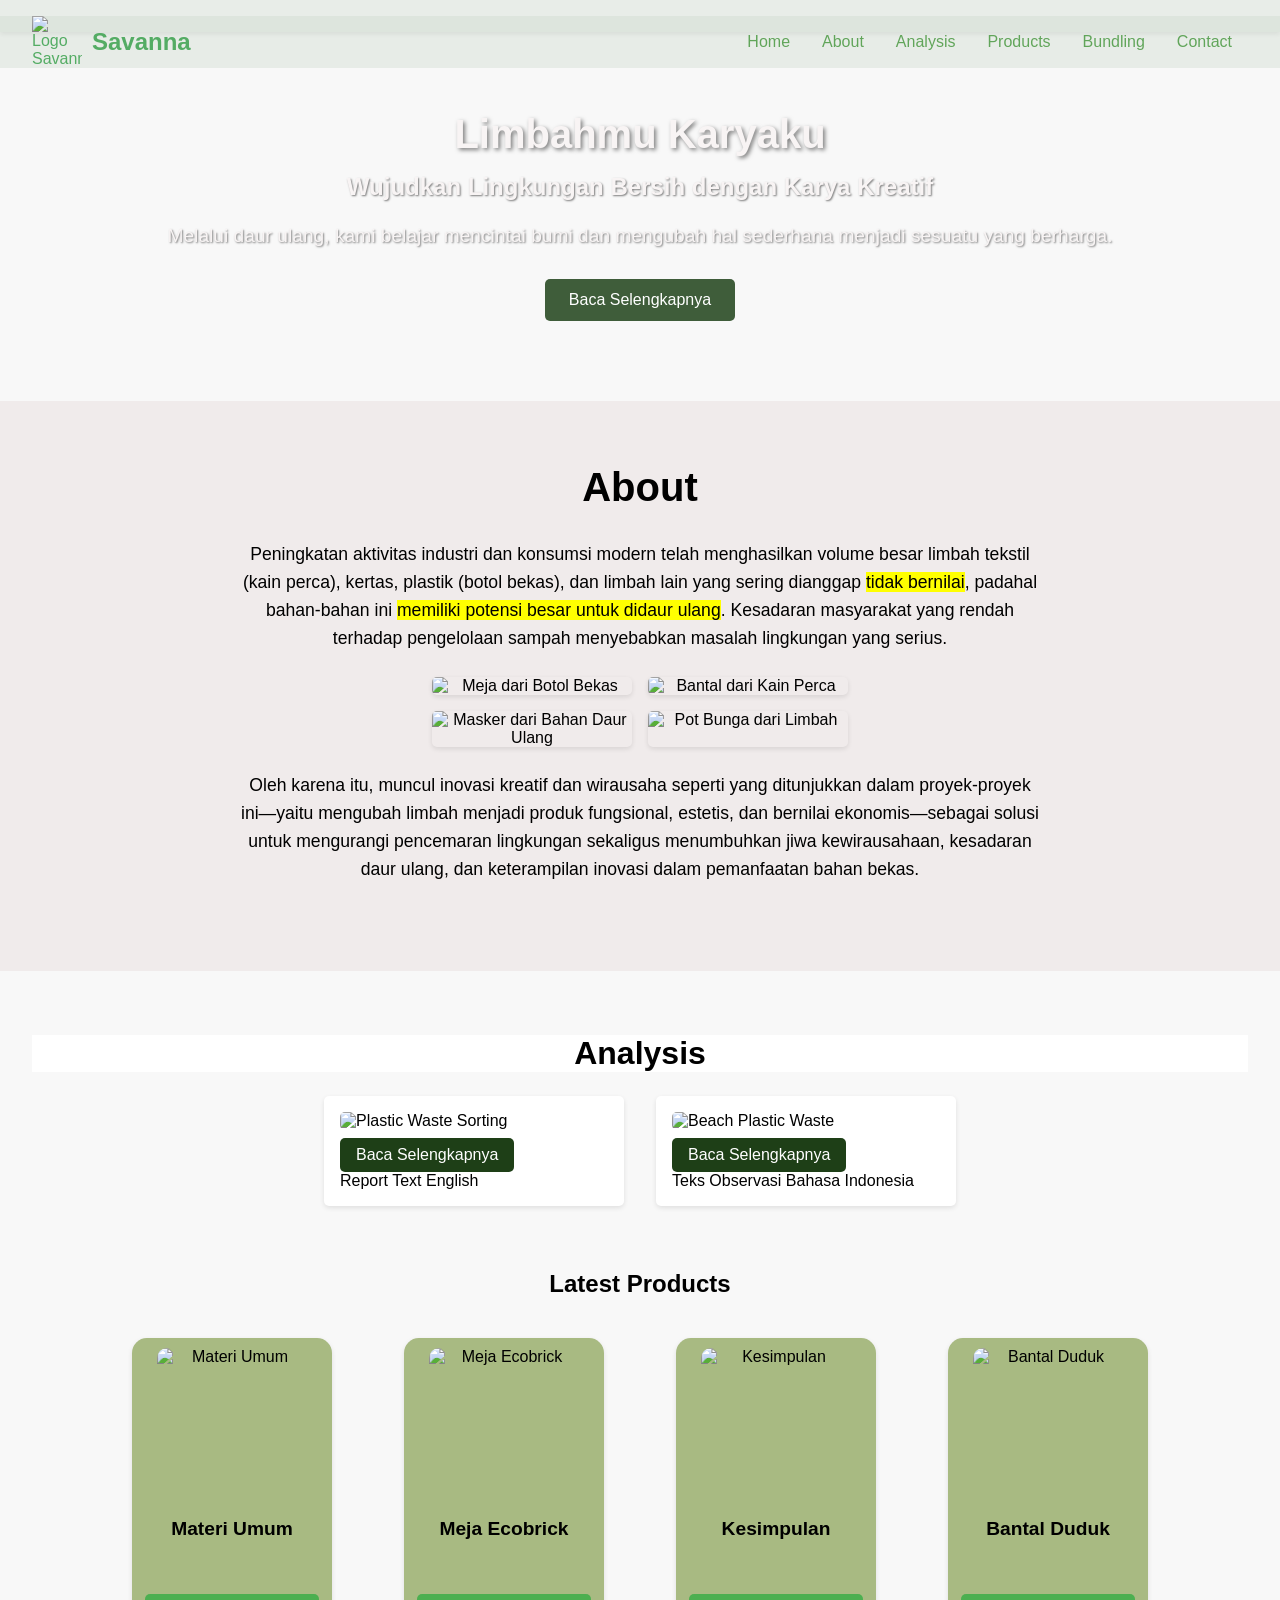
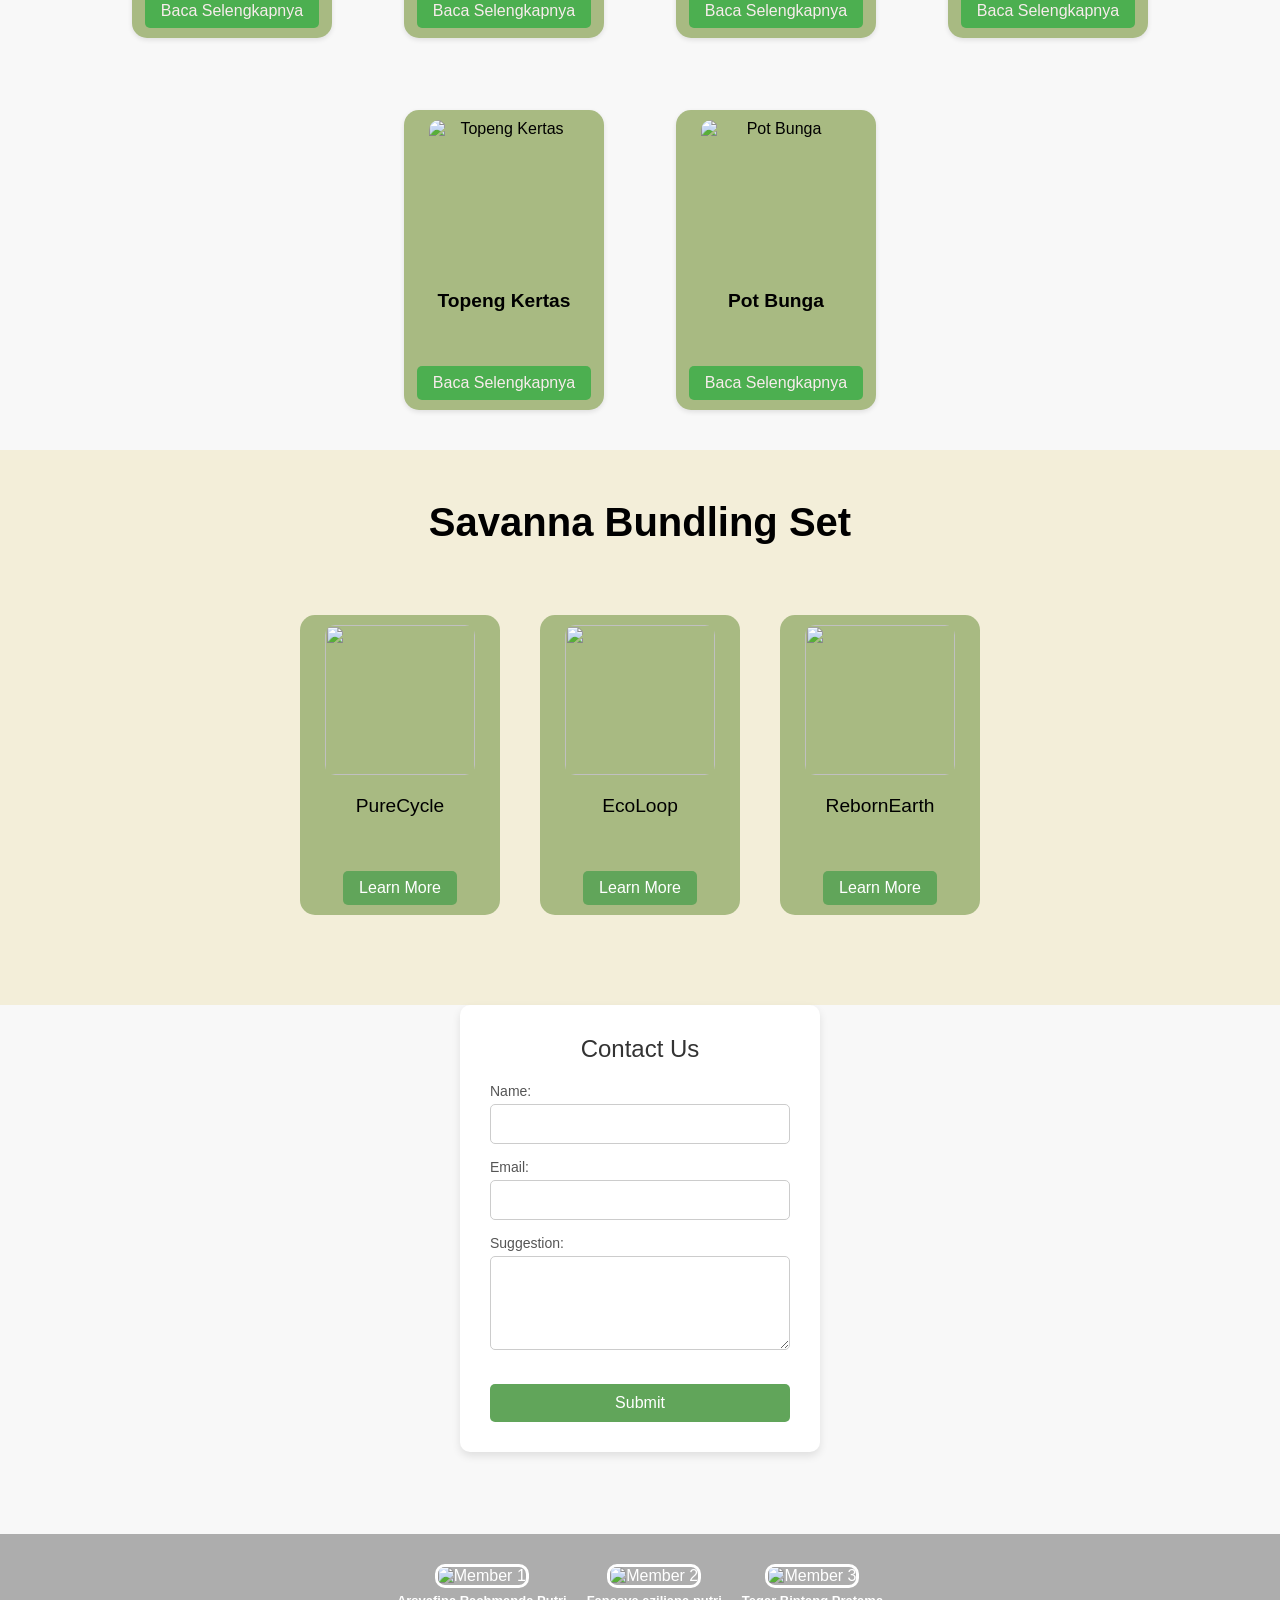
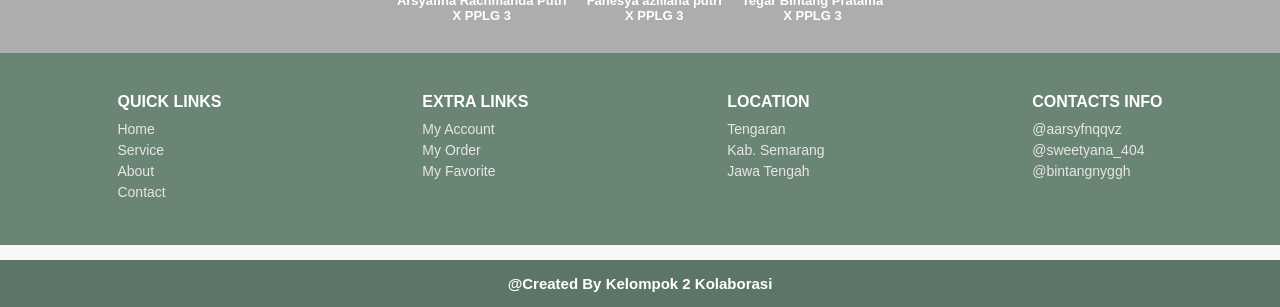
==== index.html @ 94a19f97 "Add files via upload" ====
<!DOCTYPE html>
<html lang="id">
<head>
    <meta charset="UTF-8">
    <meta name="viewport" content="width=device-width, initial-scale=1.0">
    <title>Savanna - Limbahmu Karyaku</title>
    <link rel="stylesheet" href="style1.css">
</head>
<body>
  <header>
   <nav class="navbar">
        <div class="logo-brand">
            <img src="img/logo savanna.jpg" alt="Logo Savanna">
            <h1>Savanna</h1>
        </div>
        <div class="nav-links">
            <a href="#home">Home</a>
            <a href="#about">About</a>
            <a href="#analysis">Analysis</a>
            <a href="#product">Products</a>
            <a href="#bundling">Bundling</a>
            <a href="#contact">Contact</a>
        </div>
    </nav>
</header>

    <section id="home" class="hero">
        <h2>Limbahmu Karyaku</h2>
        <h3>Wujudkan Lingkungan Bersih dengan Karya Kreatif</h3>
        <p class="subtitle">Melalui daur ulang, kami belajar mencintai bumi dan mengubah hal sederhana menjadi sesuatu yang berharga.</p>
        <a href="materi umum.html" class="btn">Baca Selengkapnya</a>
    </section>

    <section id="about" class="about">
        <div class="container">
            <h2>About</h2>
            <p>Peningkatan aktivitas industri dan konsumsi modern telah menghasilkan volume besar limbah tekstil (kain perca), kertas, plastik (botol bekas), dan limbah lain yang sering dianggap <mark>tidak bernilai</mark>, padahal bahan-bahan ini <mark>memiliki potensi besar untuk didaur ulang</mark>. Kesadaran masyarakat yang rendah terhadap pengelolaan sampah menyebabkan masalah lingkungan yang serius.</p>

            <div class="images">
                <div class="img-row">
                    <img src="../img/gambar1.jpg" alt="Meja dari Botol Bekas">
                    <img src="../img/gambar2.jpg" alt="Bantal dari Kain Perca">
                </div>
                <div class="img-row">
                    <img src="../img/gambar3.jpg" alt="Masker dari Bahan Daur Ulang">
                    <img src="../img/gambar4.jpg" alt="Pot Bunga dari Limbah">
                </div>
            </div>

            <p>Oleh karena itu, muncul inovasi kreatif dan wirausaha seperti yang ditunjukkan dalam proyek-proyek ini—yaitu mengubah limbah menjadi produk fungsional, estetis, dan bernilai ekonomis—sebagai solusi untuk mengurangi pencemaran lingkungan sekaligus menumbuhkan jiwa kewirausahaan, kesadaran daur ulang, dan keterampilan inovasi dalam pemanfaatan bahan bekas.</p>
        </div>
    </section>
    
    <section id="analysis">
    <h2 class="analysis-h2">Analysis</h2>
    <div class="analysis-container">
        <div class="analysis-item">
            <img src="../img/bg report text.jpg" alt="Plastic Waste Sorting">
            <a href="Oing.html" class="read-more-button">Baca Selengkapnya</a>
            <p class="report-text">Report Text English</p>
        </div>
        <div class="analysis-item">
            <img src="../img/bg observasi indo.jpg" alt="Beach Plastic Waste">
            <a href="Oindo.html" class="read-more-button">Baca Selengkapnya</a>
            <p class="report-text">Teks Observasi Bahasa Indonesia</p>
        </div>
    </div>
</section>

<section id="product">
    <div style="text-align:center">
    <h2>Latest Products</h2>
    </div>
    <div class="products-container" style="text-align:center">
        <div class="product-item">
            <img src="../img/bg materi umum.jpg" alt="Materi Umum">
            <h3>Materi Umum</h3>
            <a href="materi umum.html" class="read-more-button">Baca Selengkapnya</a>
        </div>
        <div class="product-item">
            <img src="../img/gambar1.jpg" alt="Meja Ecobrick">
            <h3>Meja Ecobrick</h3>
            <a href="ecobrick.html" class="read-more-button">Baca Selengkapnya</a>
        </div>
        <div class="product-item">
            <img src="../img/bg kesimpulan produk.png" alt="Kesimpulan">
            <h3>Kesimpulan</h3>
            <a href="kesimpulan.html" class="read-more-button">Baca Selengkapnya</a>
        </div>
        <div class="product-item">
            <img src="../img/gambar2.jpg" alt="Bantal Duduk">
            <h3>Bantal Duduk</h3>
            <a href="bantal duduk.html" class="read-more-button">Baca Selengkapnya</a>
        </div>
        <div class="product-item">
            <img src="../img/gambar3.jpg" alt="Topeng Kertas">
            <h3>Topeng Kertas</h3>
            <a href="topeng.html" class="read-more-button">Baca Selengkapnya</a>
        </div>
        <div class="product-item">
            <img src="../img/gambar4.jpg" alt="Pot Bunga">
            <h3>Pot Bunga</h3>
            <a href="pot bunga.html" class="read-more-button">Baca Selengkapnya</a>
        </div>
    </div>
</section>

   

    
    <!-- Bundling -->
<section id="bundling" class="bundling">
    <div class="container">
        <h1>Savanna Bundling Set</h1>        

        <div class="content-bundling">
            <div class="card">
                <img src="../img/bundling arsya.jpg" />
                <p>PureCycle</p>
                <a href="pure.html" class="btn">Learn More</a>
            </div>
            <div class="card">
                <img src="../img/bundlingana.jpg" />
                <p>EcoLoop</p>
                <a href="ecoloop.html" class="btn">Learn More</a>
            </div>
            <div class="card">
                <img src="../img/bundling tegar.jpg" />
                <p>RebornEarth</p>
                <a href="reborn.html" class="btn">Learn More</a>
            </div>
        </div>
    </div>
</section>




   <!--Contact-->
   <section id="contact">
    <div class="contact-container">
        <div class="contact-box">
        <h2>Contact Us</h2>
        <form action="#" method="POST">
            <div class="input-group">
                <label for="name">Name:</label>
                <input type="text" id="name" name="name" required>
            </div>
            <div class="input-group">
                <label for="email">Email:</label>
                <input type="email" id="email" name="email" required>
            </div>
            <div class="input-group">
                <label for="suggestion">Suggestion:</label>
                <textarea id="suggestion" name="suggestion" rows="4" required></textarea>
            </div>
            <button type="submit" class="submit-btn">Submit</button>
        </form>
    </div>
</section>
<footer class="footer">

  <!-- FOTO ANGGOTA -->
  <div class="team-section">
    <div class="member">
      <img src="../img/arsya.jpg" alt="Member 1">
      <p>Arsyafina Rachmanda Putri<br> X PPLG 3</p>
    </div>
    <div class="member">
      <img src="../img/anaaaaa.jpeg" alt="Member 2">
      <p>Fanesya aziliana putri <br> X PPLG 3</p>
    </div>
    <div class="member">
      <img src="../img/tegar.jpg" alt="Member 3">
      <p>Tegar Bintang Pratama <br> X PPLG 3</p>
    </div>
  </div>

  <!-- ISI MENU INFORMASI -->
  <div class="footer-content">
    <div class="column">
      <h3>Quick Links</h3>
      <a href="#">Home</a>
      <a href="#">Service</a>
      <a href="#">About</a>
      <a href="#">Contact</a>
    </div>

    <div class="column">
      <h3>Extra Links</h3>
      <a href="#">My Account</a>
      <a href="#">My Order</a>
      <a href="#">My Favorite</a>
    </div>

    <div class="column">
      <h3>Location</h3>
      <p>Tengaran</p>
      <p>Kab. Semarang</p>
      <p>Jawa Tengah</p>
    </div>
   <div class="column">
      <h3>Contacts Info</h3>
      <p><a href="https://instagram.com/aarsyfnqqvz" target="_blank">@aarsyfnqqvz</a></p>
      <p><a href="https://instagram.com/sweetyana_404" target="_blank">@sweetyana_404</a></p>
      <p><a href="https://instagram.com/bintangnyggh" target="_blank">@bintangnyggh</a></p>
    </div>
  </div>

  <!-- CREATED -->
  <div class="footer-bottom">
    @Created By Kelompok 2 Kolaborasi
  </div>

</footer>

</body>
</html>
---- style1.css ----
/* General Styles */
body {
    font-family: 'Arial', sans-serif;
    margin: 0;
    padding: 0;
    box-sizing: border-box;
    background-color: #f8f8f8; /* Light grey background */
}

/* Header and Navigation */
header {
    /* background-image: url('header-bg.jpg');  Add background image */
    background-size: cover; /* Cover the entire header */
    background-position: center; /* Center the image */ background-color:#c8d6c85a; /* Light green header */
    padding: 1rem 0;
    position: relative;
    top: 0;
    z-index: 100;
    box-shadow: 0 2px 5px rgba(0, 0, 0, 0.1);
}

.navbar {
    display: flex;
    align-items: center;
    justify-content: space-between;
    padding: 0 2rem;
    background-size: cover; /* Cover the entire navbar */
    background-position: center; /* Center the image */
    color: rgb(84, 172, 100); /* Ensure text is readable on the background */
    background-position: center; /* Center the image */ background-color:#c8d6c85a; /* Light green header */
    background-color: #c8d6c85a;
    position: fixed;
    width:100%;
}

.logo-brand {
    display: flex;
    align-items: center;
}

.logo-brand img {
    width: 50px; /* Adjust as needed */
    margin-right: 10px;
}

.logo-brand h1 {
    font-size: 1.5rem;
    margin: 0;
    color: inherit; /* Inherit text color from navbar */
}

.nav-links {
    display: flex;
}

.nav-links a {
    color: rgb(97, 165, 90); /* Make the links white to stand out */
    text-decoration: none;
    margin: 0 1rem;
    transition: color 0.3s ease;
}

.nav-links a:hover {
    color: #00ff917d;
}

/* Hero Section */
.hero {
    background-image: url('../img/bg header.jpg'); /* Ganti dengan gambar yang sesuai */
    background-size: cover;
    background-position: center;
    color: rgb(248, 244, 244);
    text-align: center;
    padding: 5rem 2rem;
}

.hero h2 {
    font-size: 2.5rem;
    margin-bottom: 1rem;
    text-shadow: 2px 2px 4px rgba(0, 0, 0, 0.5); /* Add shadow for better readability */
}

.hero h3 {
    font-size: 1.5rem;
    margin-bottom: 1.5rem;
    text-shadow: 1px 1px 2px rgba(0, 0, 0, 0.5); /* Add shadow for better readability */
}

.hero .subtitle {
    font-size: 1.2rem;
    margin-bottom: 2rem;
    text-shadow: 1px 1px 2px rgba(0, 0, 0, 0.5); /* Add shadow for better readability */
}

.btn {
    display: inline-block;
    padding: 0.75rem 1.5rem;
    background-color: #3F5D3A; /* Green button */
    color: white;
    text-decoration: none;
    border-radius: 5px;
    transition: background-color 0.3s ease;
}

.btn:hover {
    background-color: #218838; /* Darker green on hover */
}

/* About Section */
.about {
    padding: 4rem 2rem;
    background-color: #f0ebeb; /* White background */
}

.about .container {
    max-width: 800px;
    margin: 0 auto;
    text-align: center;
}

.about h2 {
    font-size: 2rem;
    margin-bottom: 1.5rem;
}

.about p {
    font-size: 1.1rem;
    line-height: 1.6;
    margin-bottom: 1.5rem;
}

.about .images {
    display: flex;
    flex-direction: column;
    gap: 1rem;
    margin-bottom: 1.5rem;
}

.about .img-row {
    display: flex;
    justify-content: center;
    gap: 1rem;
}

.about .img-row img {
    width: 200px; /* Adjust as needed */
    border-radius: 5px;
    box-shadow: 0 2px 5px rgba(0, 0, 0, 0.1);
}

/* Analysis Section */
#analysis {
    padding: 4rem 2rem;
    background-image: url("../img/bg\ analysis.jpg"); /* Add background image */
    background-size: cover; /* Cover the entire section */
    background-position: center; /* Center the image */

}

.analysis-h2 {
    font-size: 2rem;
    margin-bottom: 1.5rem;
    background-color: white;
    justify-content: center;
    text-align: center;

}

.analysis-container {
    display: flex;
    justify-content: center;
    gap: 2rem;
}

.analysis-item {
    width: 300px; /* Adjust as needed */
    background-color: #fff; /* White background */
    border-radius: 5px;
    box-shadow: 0 2px 5px rgba(0, 0, 0, 0.1);
    padding: 1rem;
}

.analysis-item img {
    width: 100%;
    border-radius: 5px;
    margin-bottom: 0.5rem;
}

.analysis-item .read-more-button {
    display: inline-block;
    padding: 0.5rem 1rem;
    background-color:#1E3F17; /* Green button */
    color: white;
    text-decoration: none;
    border-radius: 5px;
    transition: background-color 0.3s ease;
}
/*latest produk*/
/* Products Section /; / Tambahkan URL gambar di sini */
#products {
    padding: 4rem 2rem;
    background-color: #d0e8d0; /* Light green background */
    text-align: center;
}

#products h2 {
    font-size: 2rem;
    margin-bottom: 1.5rem;
    text-align: center;
}

.products-container {
    display: flex;
    flex-wrap: wrap;
    justify-content: center;
    gap: 2rem;
}

.product-item {
    width: 250px; /* Adjust as needed */
    background-color: #f8f8f8; /* Light grey background */
    border-radius: 5px;
    box-shadow: 0 2px 5px rgba(0, 0, 0, 0.1);
    padding: 1rem;
}
/* Product Section */

/* Products Container */
.products-container {
    display: flex;
    flex-wrap: wrap; /* Memungkinkan item pindah ke baris baru */
    justify-content: center; /* Pusatkan item horizontal */
    padding: 20px;
}

/* Product Item (Card) */
.product-item {
    width: calc(33.33% - 40px); /* Lebar card (3 per baris) */
    min-height: 300px; /* Tinggi card */
    background-color: #A8BA82; /* Warna latar belakang card */
    border-radius: 15px;
    padding: 10px;
    display: flex;
    flex-direction: column;
    align-items: center;
    margin: 20px;
    box-sizing: border-box; /* Memastikan padding tidak mempengaruhi lebar total */
}
.product {
    padding: 50px 20px;
    background-color: #F3EED9; /* Warna latar belakang */
    font-family: Cambria, Cochin, Georgia, Times, 'Times New Roman', serif;
    color: black;
}

/* Container */
.container {
    width: 100%;
    max-width: 1200px; /* Batasi lebar container */
    margin: 0 auto; /* Pusatkan container */
    text-align: center;
}

.container h2 {
    font-size: 2.5em; /* Gunakan em untuk ukuran font yang responsif */
    margin-bottom: 30px;
    text-align: center;
}

/* Products Container */
.products-container {
    display: flex;
    flex-wrap: wrap; /* Memungkinkan item pindah ke baris baru */
    justify-content: center; /* Pusatkan item horizontal */
    padding: 20px;
}

/* Product Item (Card) */
.product-item {
    width: 200px; /* Lebar card */
    min-height: 300px; /* Tinggi card */
    background-color: #A8BA82; /* Warna latar belakang card */
    border-radius: 15px;
    padding: 10px;
    display: flex;
    flex-direction: column;
    align-items: center;
    margin: 20px;
    box-sizing: border-box; /* Memastikan padding tidak mempengaruhi lebar total */
}

/* Product Image */
.product-item img {
    width: 150px; /* Lebar gambar */
    height: 150px; /* Tinggi gambar */
    object-fit: contain; /* Memastikan gambar tidak terpotong */
    margin-bottom: 10px;
    border-radius: 10px;
}

/* Product Title */
.product-item h3 {
    font-size: 1.2em; /* Gunakan em untuk ukuran font yang responsif */
    margin: 10px 0;
    flex-grow: 1;
    color: black;
}

/* Read More Button */
.product-item .read-more-button {
    background-color: #4CAF50; /* Warna tombol */
    color: rgb(248, 236, 236);
    padding: 8px 16px; /* Padding tombol */
    border: none;
    border-radius: 5px; /* Sudut tombol */
    cursor: pointer;
    text-decoration: none; /* Menghilangkan garis bawah pada tautan */
}

/* Media Query untuk Responsif */
@media (max-width: 768px) {
    .product-item {
        width: calc(50% - 40px); /* Dua card per baris di layar sedang */
    }
}

@media (max-width: 480px) {
    .product-item {
        width: calc(100% - 40px); /* Satu card per baris di layar kecil */
    }
}

    /* Bundling Section */
.bundling {
    background-color: #F3EED9;
    font-family: Cambria, Cochin, Georgia, Times, 'Times New Roman', serif;
    color: black;
    padding: 50px 20px;
    text-align: center;
    background-image: url("../img/bg\ bundling.jpg"); /* Ganti dengan path gambar Anda */
    background-size: cover; /* Memastikan gambar menutupi seluruh area */
    background-repeat: no-repeat; /* Mencegah gambar diulang */
    background-position: center center; /* Memposisikan gambar di tengah */
}

/* Container */
.container {
    width: 100%;
    max-width: 1200px; /* Batasi lebar container */
    margin: 0 auto; /* Pusatkan container */
}

.container h1 {
    font-size: 2.5em; /* Gunakan em untuk ukuran font yang responsif */
    margin-bottom: 30px;
    text-align: center;
}

/* Content Bundling */
.content-bundling {
    display: flex;
    justify-content: center; /* Pusatkan card horizontal */
    align-items: flex-start; /* Ratakan card di bagian atas */
    padding: 20px;
    overflow-x: auto; /* Membuat scroll horizontal jika card melebihi lebar container */
    -webkit-overflow-scrolling: touch; /* Membuat scroll lebih halus di iOS */
}

/* Card */
.card {
    width: 200px; /* Lebar card */
    min-height: 300px; /* Tinggi card */
    background-color: #A8BA82;
    border-radius: 15px;
    padding: 10px;
    display: flex;
    flex-direction: column;
    align-items: center;
    margin: 20px;
    box-sizing: border-box; /* Memastikan padding tidak mempengaruhi lebar total */
    flex-shrink: 0; /* Mencegah card menyusut */
}

/* Card Image */
.card img {
    width: 150px; /* Lebar gambar */
    height: 150px; /* Tinggi gambar */
    object-fit: contain; /* Memastikan gambar tidak terpotong */
    margin-bottom: 10px;
    border-radius: 10px;
}

/* Card Paragraph */
.card p {
    font-size: 1.2em; /* Gunakan em untuk ukuran font yang responsif */
    margin: 10px 0;
    flex-grow: 1;
    color: black;
}

/* Button */
.card .btn {
    background-color: rgb(97, 165, 90); /* Warna tombol */
    color: white;
    padding: 8px 16px; /* Padding tombol */
    border: none;
    border-radius: 5px; /* Sudut tombol */
    cursor: pointer;
    text-decoration: none; /* Menghilangkan garis bawah pada tautan */
}

/* Container for Centering the Form */
.contact-container {
    width: 100%;
    max-width: 400px; /* Limits the width of the form */
    padding: 20px;
    margin: auto;
    margin-top: -80px;
    padding-top: 80px;
    margin-bottom: 2rem;
}

/* The White Form Box */
.contact-box {
    background-color: white;
    padding: 30px;
    border-radius: 10px; /* Rounded corners */
    box-shadow: 0 4px 8px rgba(0, 0, 0, 0.1); /* Subtle shadow */
    text-align: center; /* Center the 'Contact Us' heading */
    
}

.contact-box h2 {
    margin:0 auto;
    margin-bottom: 20px;
    color: #333;
    font-weight: normal;
    
}

/* Styling for each Input Group */
.input-group {
    text-align: left; /* Align labels/inputs to the left within the box */
    margin-bottom: 15px;
}

.input-group label {
    display: block; /* Make the label take its own line */
    font-size: 14px;
    margin-bottom: 5px;
    color: #555;
}

/* Styling for all Input and Textarea fields */
.input-group input[type="text"],
.input-group input[type="email"],
.input-group textarea {
    width: 100%;
    padding: 10px;
    border: 1px solid #ccc;
    border-radius: 5px;
    box-sizing: border-box; /* Important for padding not to increase total width */
    font-size: 16px;
}

/* Styling for the Submit Button */
.submit-btn {
    background-color: rgb(97, 165, 90); /* Bright blue color, similar to your image */
    color: white;
    border: none;
    padding: 10px 20px;
    border-radius: 5px;
    cursor: pointer;
    font-size: 16px;
    width: 100%; /* Make the button full width of the box */
    margin-top: 15px;
    transition: background-color 0.3s;
}

.submit-btn:hover {
    background-color: #00b32758; /* Darker blue on hover */
}

 * {
      margin: 0;
      padding: 0;
      box-sizing: border-box;
      font-family: Arial, sans-serif;
    }

    /* BAGIAN LATAR BELAKANG DEDAUNAN */
    .footer {
      color: white;
      text-align: center;
      background-image: url('../img/bg\ footer.jpg');
      background-size: cover;
      background-position: center;
      background-repeat: no-repeat;
      padding-top: 30px;
    }

    /* BAGIAN FOTO ANGGOTA */
    .team-section {
      display: flex;
      justify-content: center;
      gap: 20px;
      padding: 30px 0;
      background-color: rgba(0, 0, 0, 0.3);
    }

    .member {
      text-align: center;
      color: white;
    }

    .member img {
      width: 100px;
      height: 120px;
      object-fit: cover;
      border-radius: 10px;
      border: 3px solid white;
    }

    .member p {
      margin-top: 5px;
      font-size: 13px;
      font-weight: bold;
    }

    /* BAGIAN ISI TENGAH (LINK, LOKASI, INSTAGRAM) */
    .footer-content {
      display: flex;
      justify-content: space-around;
      padding: 30px;
      flex-wrap: wrap;
      background-color: #6b8575;
    }
    .column {
      min-width: 150px;
      padding: 10px;
      text-align: left;
    }
    .column h3 {
      margin-bottom: 10px;
      font-size: 16px;
      font-weight: bold;
      text-transform: uppercase;
    }

    .column a, .column p {
      display: block;
      margin: 5px 0;
      font-size: 14px;
      color: #e6e6e6;
      text-decoration: none;
    }

    .column a:hover {
      color: white;
      text-decoration: underline;
    }

    /* BAGIAN CREATED */
    .footer-bottom {
      margin-top: 15px;
      padding: 15px;
      font-size: 15px;
      font-weight: bold;
      background-color: #5d7568;
    }
    
    /* RESPONSIVE UNTUK HP */
    @media (max-width: 768px) {
      .team-section {
        flex-wrap: wrap;
      }
      .footer-content {
        flex-direction: column;
        text-align: center;
      }
    }
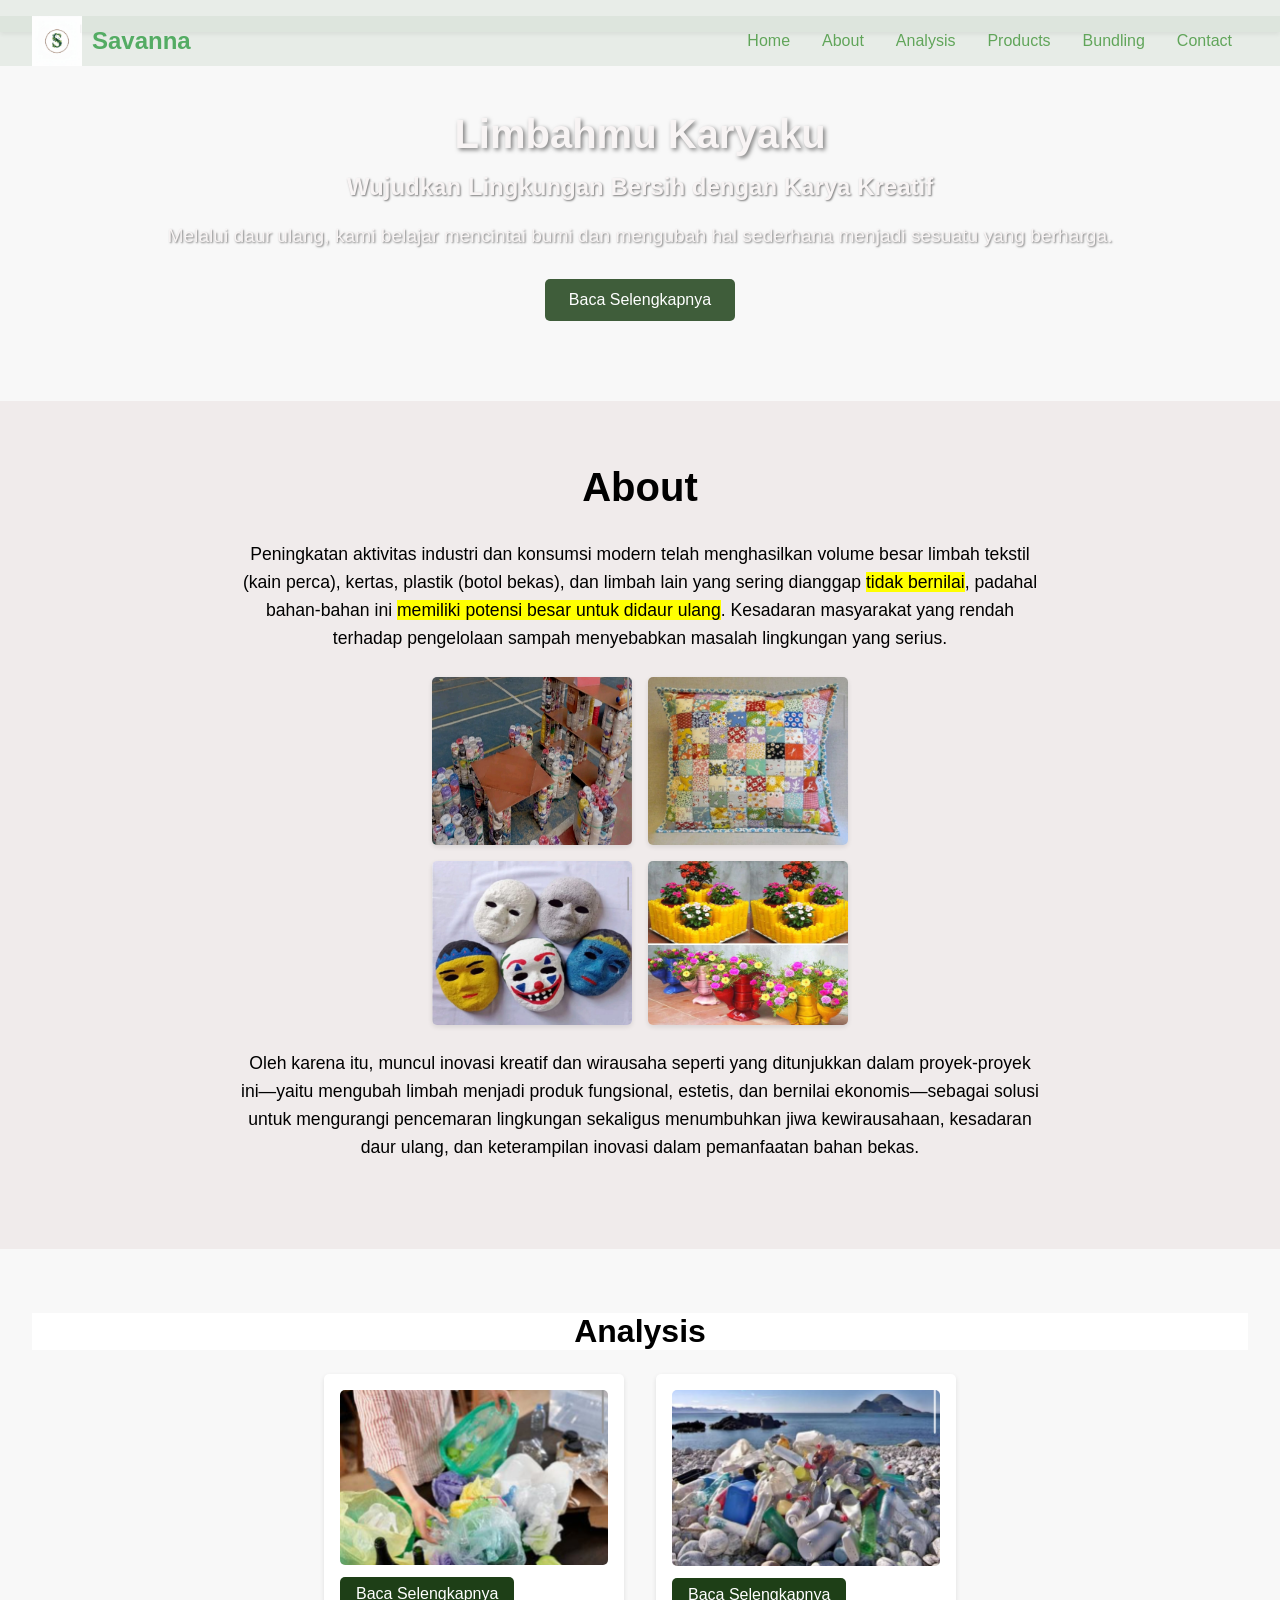
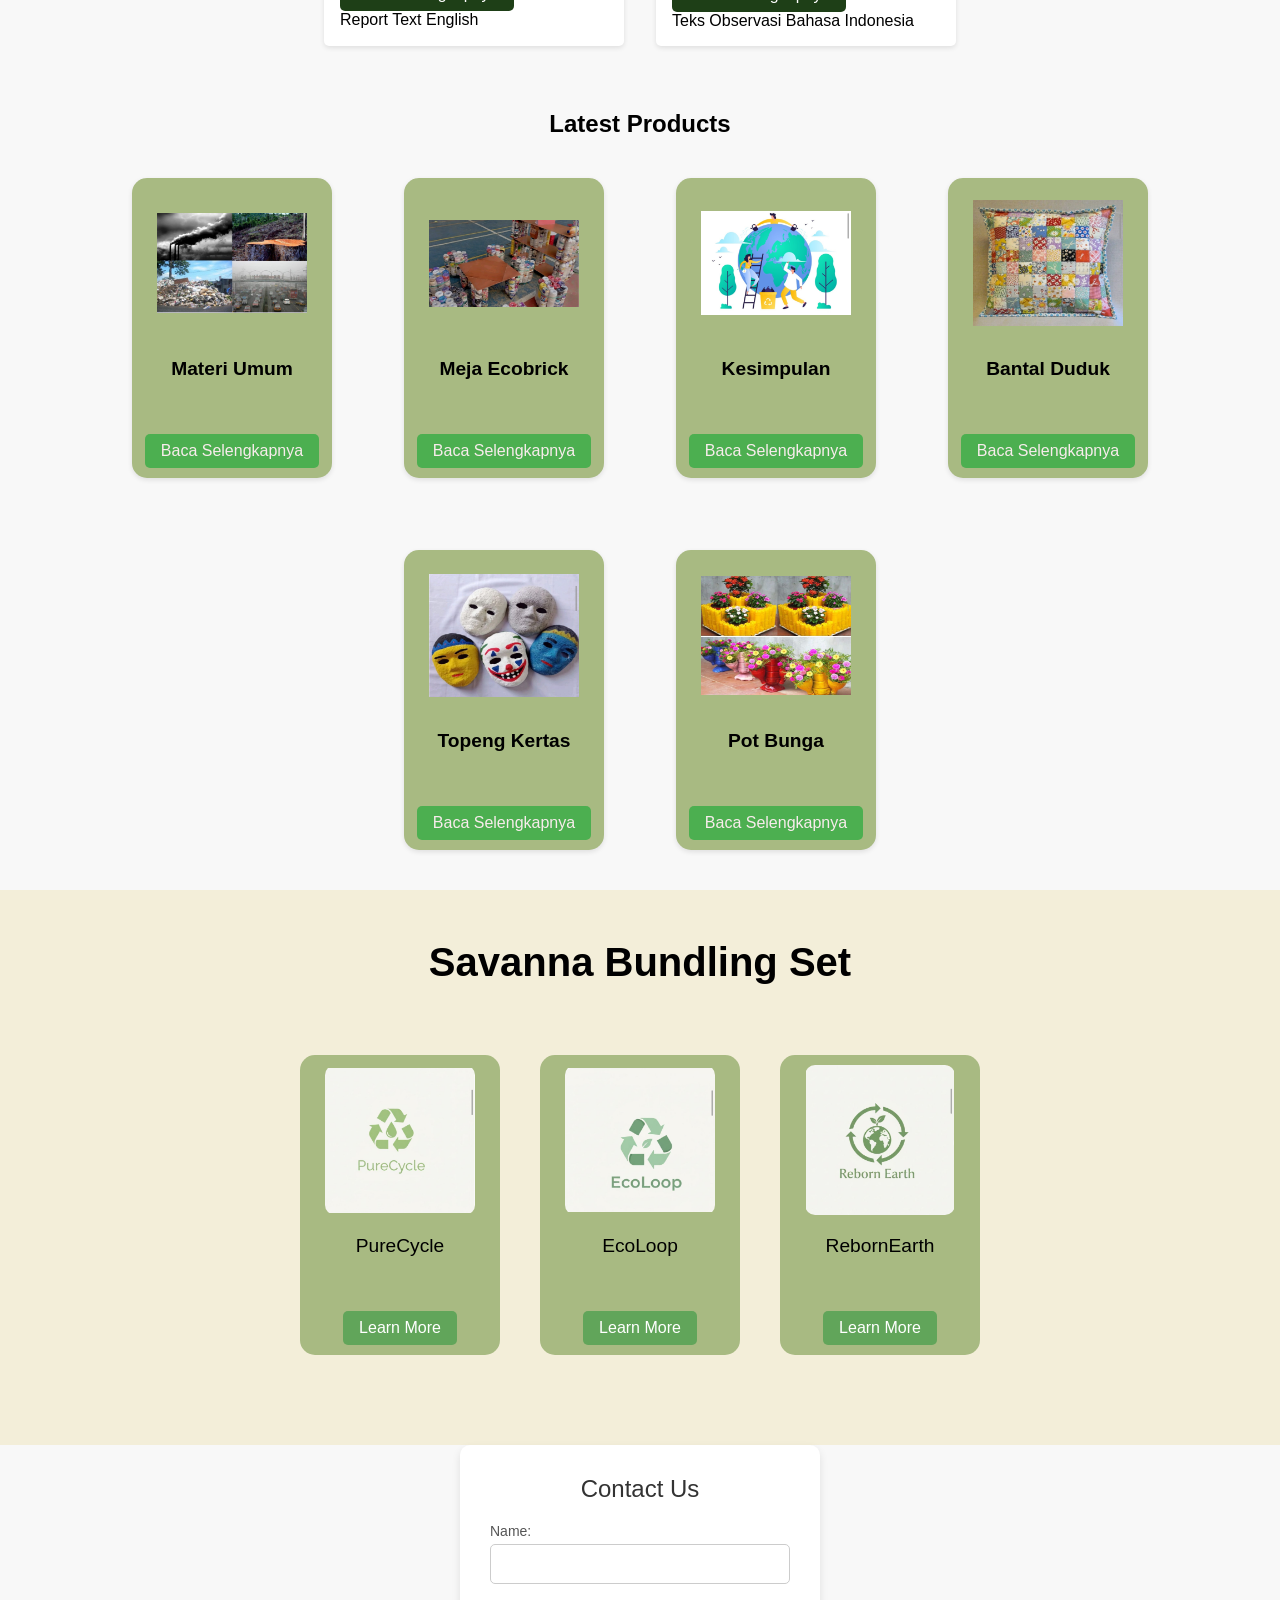
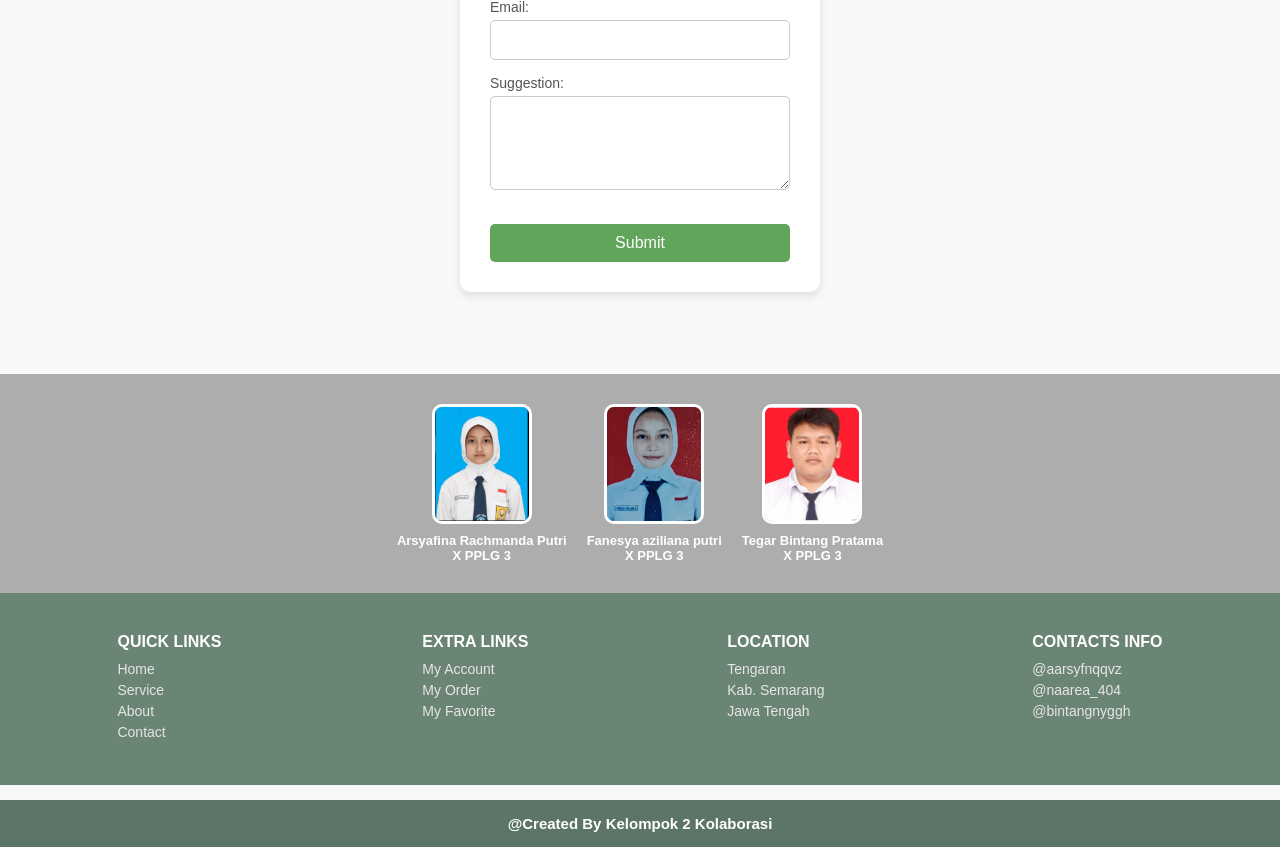
==== commit 9a2d205a: "Update index.html" ====
--- a/index.html
+++ b/index.html
@@ -10,7 +10,7 @@
   <header>
    <nav class="navbar">
         <div class="logo-brand">
-            <img src="img/logo savanna.jpg" alt="Logo Savanna">
+            <img src="logo savanna.jpg" alt="Logo Savanna">
             <h1>Savanna</h1>
         </div>
         <div class="nav-links">
@@ -38,12 +38,12 @@
 
             <div class="images">
                 <div class="img-row">
-                    <img src="../img/gambar1.jpg" alt="Meja dari Botol Bekas">
-                    <img src="../img/gambar2.jpg" alt="Bantal dari Kain Perca">
+                    <img src="gambar1.jpg" alt="Meja dari Botol Bekas">
+                    <img src="gambar2.jpg" alt="Bantal dari Kain Perca">
                 </div>
                 <div class="img-row">
-                    <img src="../img/gambar3.jpg" alt="Masker dari Bahan Daur Ulang">
-                    <img src="../img/gambar4.jpg" alt="Pot Bunga dari Limbah">
+                    <img src="gambar3.jpg" alt="Masker dari Bahan Daur Ulang">
+                    <img src="gambar4.jpg" alt="Pot Bunga dari Limbah">
                 </div>
             </div>
 
@@ -55,12 +55,12 @@
     <h2 class="analysis-h2">Analysis</h2>
     <div class="analysis-container">
         <div class="analysis-item">
-            <img src="../img/bg report text.jpg" alt="Plastic Waste Sorting">
+            <img src="bg report text.jpg" alt="Plastic Waste Sorting">
             <a href="Oing.html" class="read-more-button">Baca Selengkapnya</a>
             <p class="report-text">Report Text English</p>
         </div>
         <div class="analysis-item">
-            <img src="../img/bg observasi indo.jpg" alt="Beach Plastic Waste">
+            <img src="bg observasi indo.jpg" alt="Beach Plastic Waste">
             <a href="Oindo.html" class="read-more-button">Baca Selengkapnya</a>
             <p class="report-text">Teks Observasi Bahasa Indonesia</p>
         </div>
@@ -73,32 +73,32 @@
     </div>
     <div class="products-container" style="text-align:center">
         <div class="product-item">
-            <img src="../img/bg materi umum.jpg" alt="Materi Umum">
+            <img src="bg materi umum.jpg" alt="Materi Umum">
             <h3>Materi Umum</h3>
             <a href="materi umum.html" class="read-more-button">Baca Selengkapnya</a>
         </div>
         <div class="product-item">
-            <img src="../img/gambar1.jpg" alt="Meja Ecobrick">
+            <img src="gambar1.jpg" alt="Meja Ecobrick">
             <h3>Meja Ecobrick</h3>
             <a href="ecobrick.html" class="read-more-button">Baca Selengkapnya</a>
         </div>
         <div class="product-item">
-            <img src="../img/bg kesimpulan produk.png" alt="Kesimpulan">
+            <img src="bg kesimpulan produk.png" alt="Kesimpulan">
             <h3>Kesimpulan</h3>
             <a href="kesimpulan.html" class="read-more-button">Baca Selengkapnya</a>
         </div>
         <div class="product-item">
-            <img src="../img/gambar2.jpg" alt="Bantal Duduk">
+            <img src="gambar2.jpg" alt="Bantal Duduk">
             <h3>Bantal Duduk</h3>
             <a href="bantal duduk.html" class="read-more-button">Baca Selengkapnya</a>
         </div>
         <div class="product-item">
-            <img src="../img/gambar3.jpg" alt="Topeng Kertas">
+            <img src="gambar3.jpg" alt="Topeng Kertas">
             <h3>Topeng Kertas</h3>
             <a href="topeng.html" class="read-more-button">Baca Selengkapnya</a>
         </div>
         <div class="product-item">
-            <img src="../img/gambar4.jpg" alt="Pot Bunga">
+            <img src="gambar4.jpg" alt="Pot Bunga">
             <h3>Pot Bunga</h3>
             <a href="pot bunga.html" class="read-more-button">Baca Selengkapnya</a>
         </div>
@@ -115,17 +115,17 @@
 
         <div class="content-bundling">
             <div class="card">
-                <img src="../img/bundling arsya.jpg" />
+                <img src="bundling arsya.jpg" />
                 <p>PureCycle</p>
                 <a href="pure.html" class="btn">Learn More</a>
             </div>
             <div class="card">
-                <img src="../img/bundlingana.jpg" />
+                <img src="bundlingana.jpg" />
                 <p>EcoLoop</p>
                 <a href="ecoloop.html" class="btn">Learn More</a>
             </div>
             <div class="card">
-                <img src="../img/bundling tegar.jpg" />
+                <img src="bundling tegar.jpg" />
                 <p>RebornEarth</p>
                 <a href="reborn.html" class="btn">Learn More</a>
             </div>
@@ -163,15 +163,15 @@
   <!-- FOTO ANGGOTA -->
   <div class="team-section">
     <div class="member">
-      <img src="../img/arsya.jpg" alt="Member 1">
+      <img src="arsya.jpg" alt="Member 1">
       <p>Arsyafina Rachmanda Putri<br> X PPLG 3</p>
     </div>
     <div class="member">
-      <img src="../img/anaaaaa.jpeg" alt="Member 2">
+      <img src="anaaaaa.jpeg" alt="Member 2">
       <p>Fanesya aziliana putri <br> X PPLG 3</p>
     </div>
     <div class="member">
-      <img src="../img/tegar.jpg" alt="Member 3">
+      <img src="tegar.jpg" alt="Member 3">
       <p>Tegar Bintang Pratama <br> X PPLG 3</p>
     </div>
   </div>
@@ -202,7 +202,7 @@
    <div class="column">
       <h3>Contacts Info</h3>
       <p><a href="https://instagram.com/aarsyfnqqvz" target="_blank">@aarsyfnqqvz</a></p>
-      <p><a href="https://instagram.com/sweetyana_404" target="_blank">@sweetyana_404</a></p>
+      <p><a href="https://instagram.com/sweetyana_404" target="_blank">@naarea_404</a></p>
       <p><a href="https://instagram.com/bintangnyggh" target="_blank">@bintangnyggh</a></p>
     </div>
   </div>
